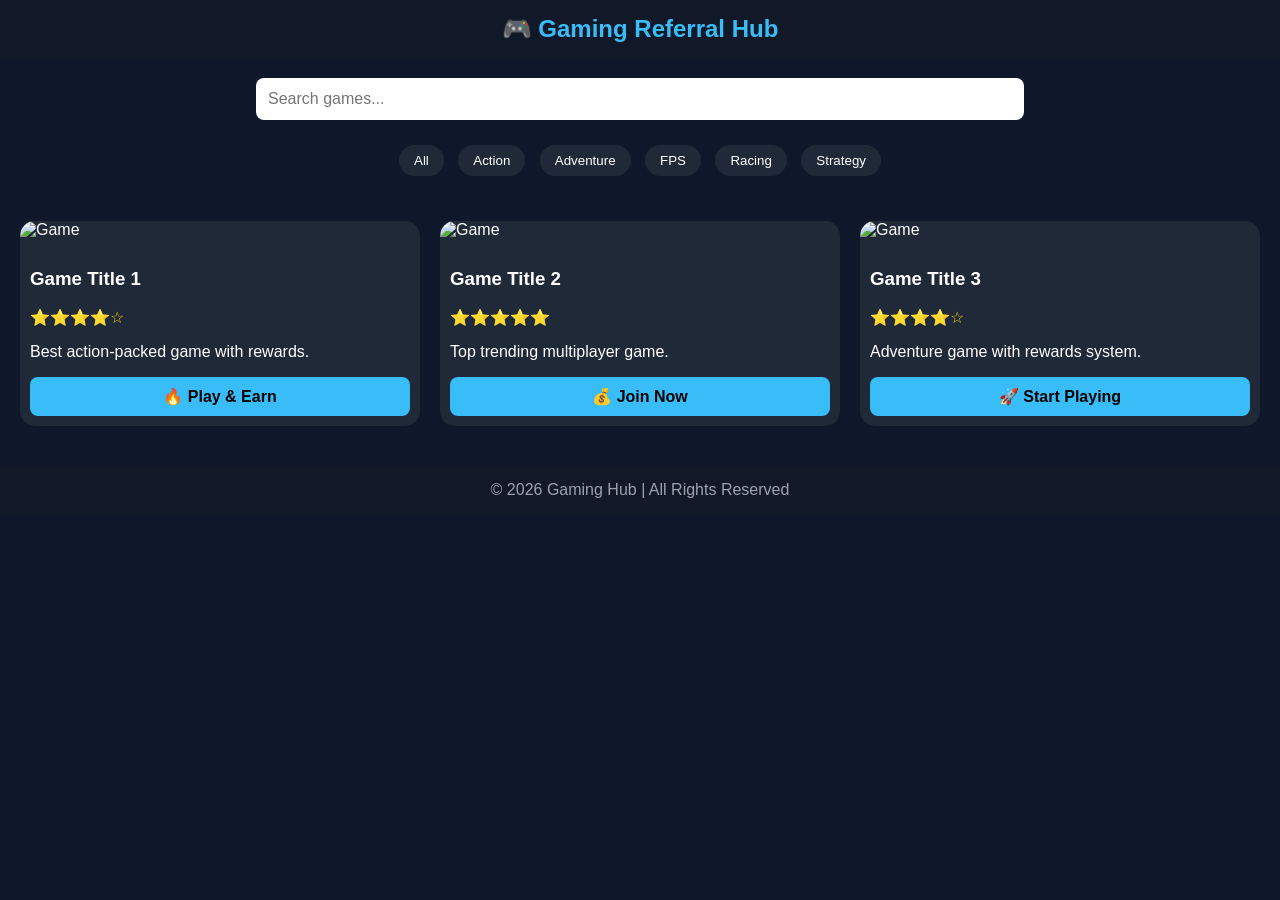
==== games.html @ f906c6b3 "Create games.html" ====
<!DOCTYPE html>
<html lang="en">
<head>
  <meta charset="UTF-8">
  <title>Gaming Hub - Games</title>
  <meta name="viewport" content="width=device-width, initial-scale=1.0">

  <style>
    body {
      margin: 0;
      font-family: Arial, sans-serif;
      background: #0f172a;
      color: #fff;
    }

    header {
      background: #111827;
      padding: 15px;
      text-align: center;
      font-size: 24px;
      font-weight: bold;
      color: #38bdf8;
    }

    /* Search Bar */
    .search-bar {
      text-align: center;
      margin: 20px;
    }

    .search-bar input {
      width: 60%;
      padding: 12px;
      border-radius: 8px;
      border: none;
      outline: none;
      font-size: 16px;
    }

    /* Categories */
    .categories {
      text-align: center;
      margin-bottom: 20px;
    }

    .categories button {
      margin: 5px;
      padding: 8px 15px;
      border: none;
      border-radius: 20px;
      cursor: pointer;
      background: #1f2937;
      color: white;
      transition: 0.3s;
    }

    .categories button:hover {
      background: #38bdf8;
      color: black;
    }

    /* Game Grid */
    .grid {
      display: grid;
      grid-template-columns: repeat(auto-fit, minmax(220px, 1fr));
      gap: 20px;
      padding: 20px;
    }

    .card {
      background: #1f2937;
      border-radius: 15px;
      overflow: hidden;
      transition: 0.3s;
    }

    .card:hover {
      transform: scale(1.05);
    }

    .card img {
      width: 100%;
      height: 150px;
      object-fit: cover;
    }

    .card-content {
      padding: 10px;
    }

    .rating {
      color: gold;
      margin: 5px 0;
    }

    .btn {
      display: block;
      text-align: center;
      margin-top: 10px;
      padding: 10px;
      background: #38bdf8;
      color: black;
      text-decoration: none;
      border-radius: 8px;
      font-weight: bold;
    }

    .btn:hover {
      background: #0ea5e9;
    }

    footer {
      text-align: center;
      padding: 15px;
      background: #111827;
      margin-top: 20px;
      color: #9ca3af;
    }
  </style>
</head>

<body>

<header>🎮 Gaming Referral Hub</header>

<!-- Search -->
<div class="search-bar">
  <input type="text" placeholder="Search games...">
</div>

<!-- Categories -->
<div class="categories">
  <button>All</button>
  <button>Action</button>
  <button>Adventure</button>
  <button>FPS</button>
  <button>Racing</button>
  <button>Strategy</button>
</div>

<!-- Games Grid -->
<div class="grid">

  <div class="card">
    <img src="https://via.placeholder.com/300x150" alt="Game">
    <div class="card-content">
      <h3>Game Title 1</h3>
      <div class="rating">⭐⭐⭐⭐☆</div>
      <p>Best action-packed game with rewards.</p>
      <a href="#" class="btn">🔥 Play & Earn</a>
    </div>
  </div>

  <div class="card">
    <img src="https://via.placeholder.com/300x150" alt="Game">
    <div class="card-content">
      <h3>Game Title 2</h3>
      <div class="rating">⭐⭐⭐⭐⭐</div>
      <p>Top trending multiplayer game.</p>
      <a href="#" class="btn">💰 Join Now</a>
    </div>
  </div>

  <div class="card">
    <img src="https://via.placeholder.com/300x150" alt="Game">
    <div class="card-content">
      <h3>Game Title 3</h3>
      <div class="rating">⭐⭐⭐⭐☆</div>
      <p>Adventure game with rewards system.</p>
      <a href="#" class="btn">🚀 Start Playing</a>
    </div>
  </div>

</div>

<footer>
  © 2026 Gaming Hub | All Rights Reserved
</footer>

</body>
</html>
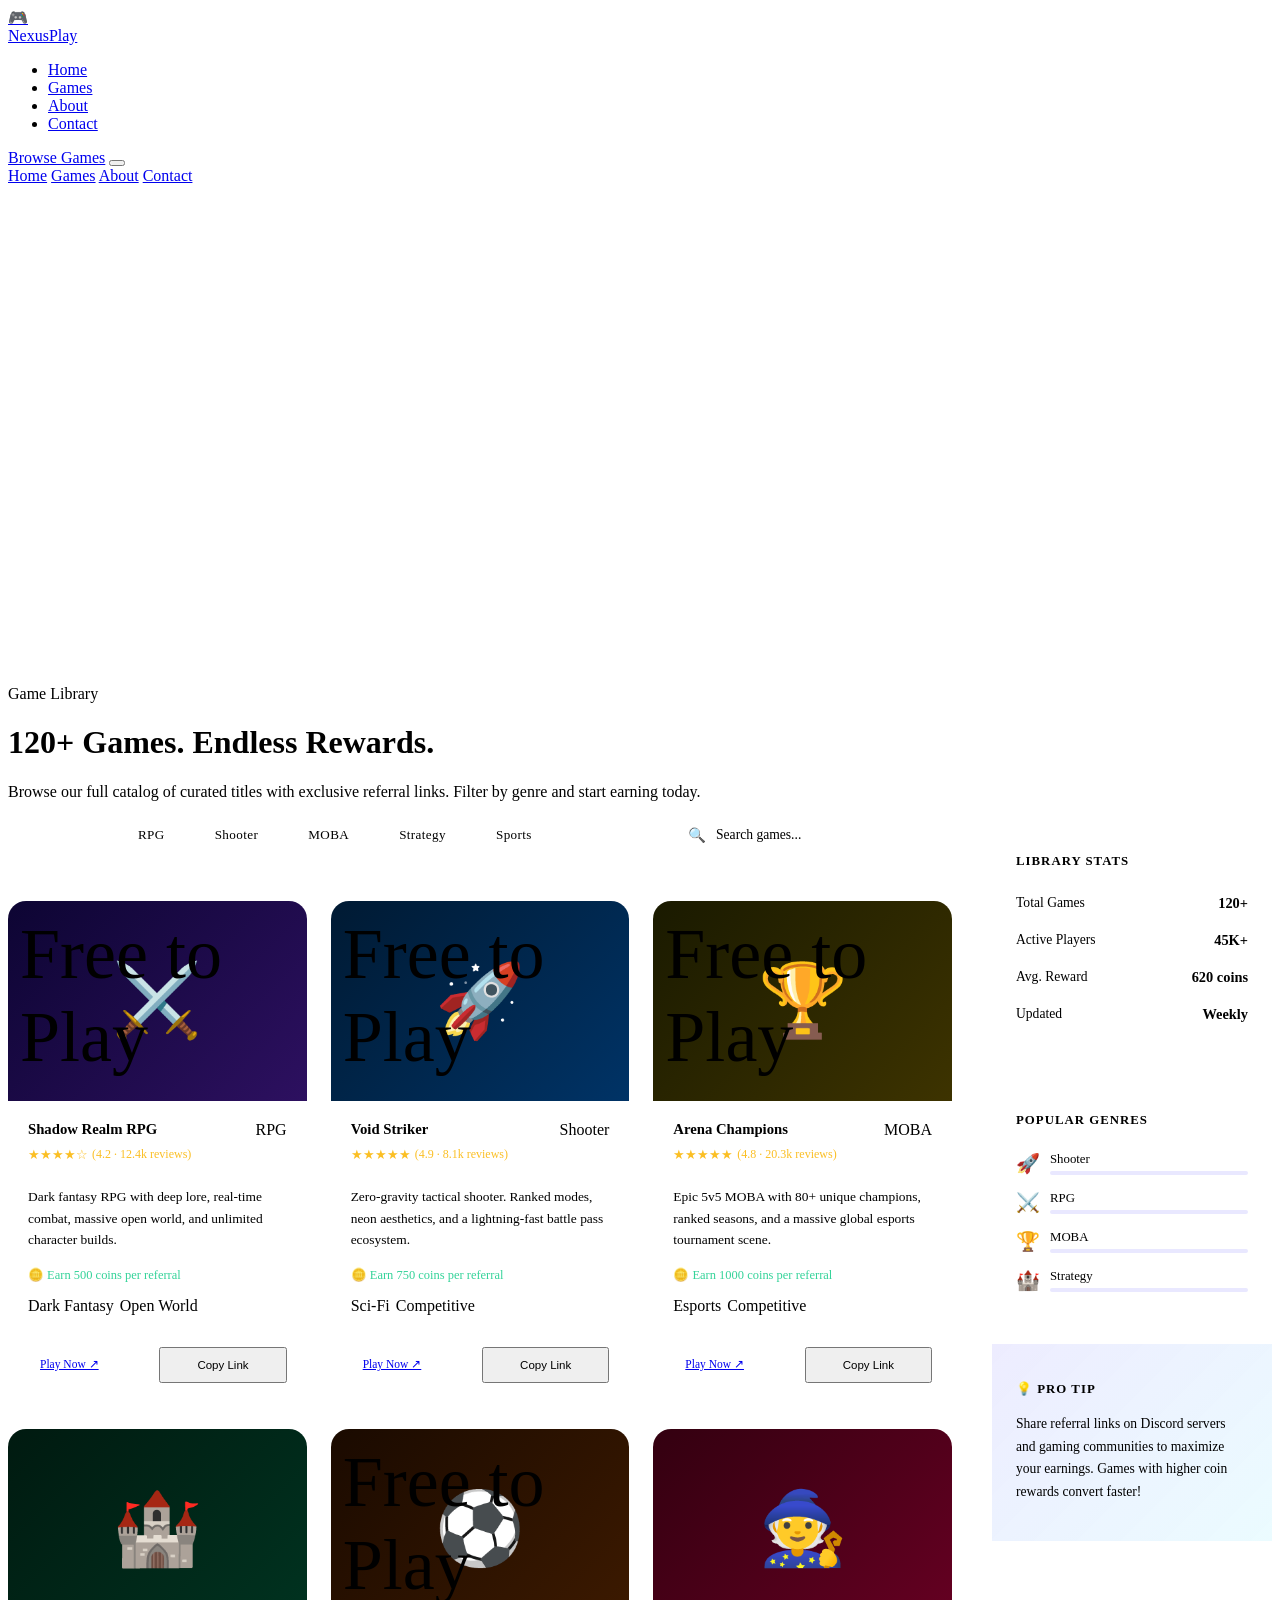
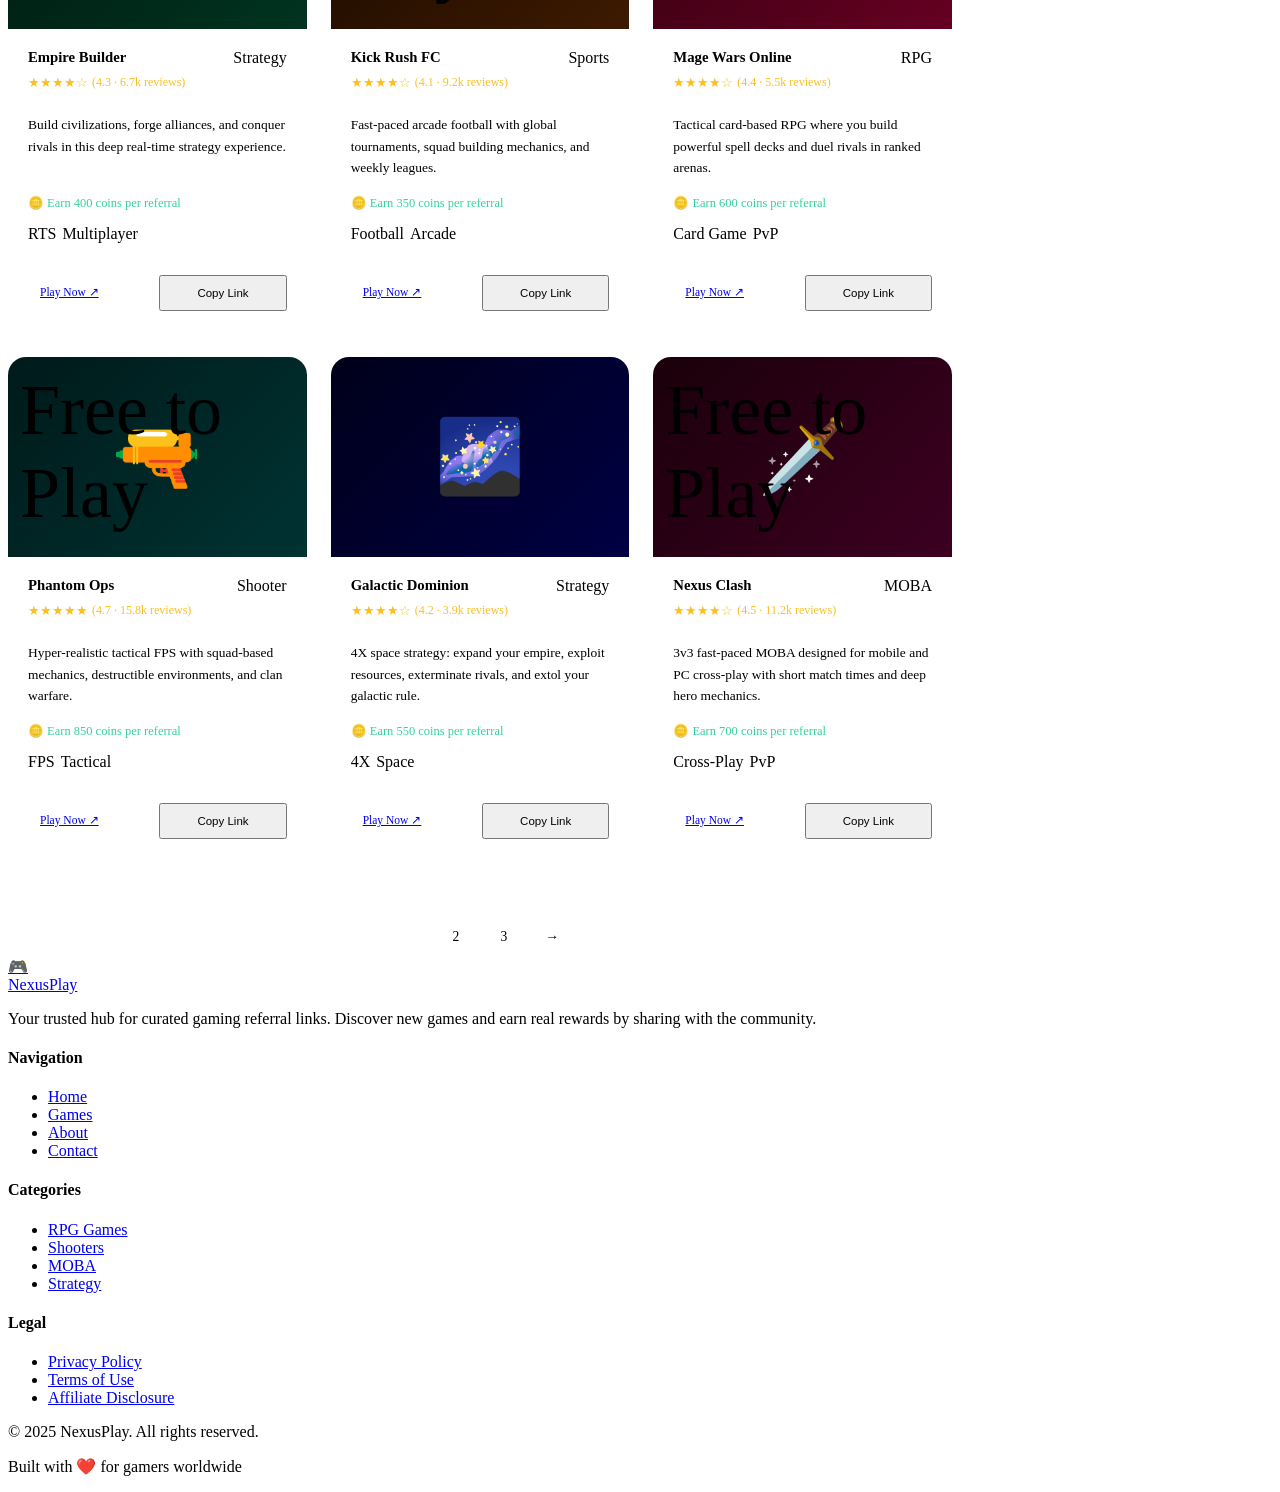
==== commit ac38b330: "Add files via upload" ====
--- a/games.html
+++ b/games.html
@@ -1,181 +1,535 @@
 <!DOCTYPE html>
 <html lang="en">
 <head>
-  <meta charset="UTF-8">
-  <title>Gaming Hub - Games</title>
-  <meta name="viewport" content="width=device-width, initial-scale=1.0">
-
+  <meta charset="UTF-8" />
+  <meta name="viewport" content="width=device-width, initial-scale=1.0" />
+  <title>Games — NexusPlay</title>
+  <meta name="description" content="Browse 120+ games with exclusive referral links. Filter by genre and start earning rewards today." />
+  <link rel="stylesheet" href="../css/style.css" />
+  <link rel="icon" href="data:image/svg+xml,<svg xmlns='http://www.w3.org/2000/svg' viewBox='0 0 100 100'><text y='.9em' font-size='90'>🎮</text></svg>" />
   <style>
-    body {
-      margin: 0;
-      font-family: Arial, sans-serif;
-      background: #0f172a;
+    /* ===== FILTER BAR ===== */
+    .filter-bar {
+      display: flex;
+      align-items: center;
+      gap: 10px;
+      flex-wrap: wrap;
+      margin-bottom: 48px;
+    }
+    .filter-btn {
+      padding: 8px 20px;
+      border-radius: 100px;
+      border: 1px solid var(--border);
+      background: var(--bg-card);
+      color: var(--text-secondary);
+      font-family: var(--font-body);
+      font-size: 0.82rem;
+      font-weight: 500;
+      cursor: pointer;
+      transition: var(--transition);
+      letter-spacing: 0.03em;
+    }
+    .filter-btn:hover {
+      border-color: var(--accent);
+      color: var(--accent);
+    }
+    .filter-btn.active {
+      background: var(--accent);
+      border-color: var(--accent);
       color: #fff;
-    }
-
-    header {
-      background: #111827;
-      padding: 15px;
-      text-align: center;
-      font-size: 24px;
-      font-weight: bold;
-      color: #38bdf8;
-    }
-
-    /* Search Bar */
-    .search-bar {
-      text-align: center;
-      margin: 20px;
-    }
-
-    .search-bar input {
-      width: 60%;
-      padding: 12px;
-      border-radius: 8px;
-      border: none;
+      box-shadow: 0 0 16px var(--accent-glow);
+    }
+
+    /* ===== SEARCH BAR ===== */
+    .search-wrap {
+      margin-left: auto;
+      position: relative;
+    }
+    .search-wrap input {
+      background: var(--bg-card);
+      border: 1px solid var(--border);
+      border-radius: var(--radius);
+      color: var(--text-primary);
+      font-family: var(--font-body);
+      font-size: 0.85rem;
+      padding: 10px 16px 10px 40px;
+      width: 220px;
+      transition: var(--transition);
       outline: none;
-      font-size: 16px;
-    }
-
-    /* Categories */
-    .categories {
-      text-align: center;
-      margin-bottom: 20px;
-    }
-
-    .categories button {
-      margin: 5px;
-      padding: 8px 15px;
-      border: none;
-      border-radius: 20px;
+    }
+    .search-wrap input:focus {
+      border-color: var(--accent);
+      box-shadow: 0 0 0 3px var(--accent-glow);
+    }
+    .search-wrap input::placeholder { color: var(--text-muted); }
+    .search-wrap .search-icon {
+      position: absolute;
+      left: 12px; top: 50%;
+      transform: translateY(-50%);
+      color: var(--text-muted);
+      font-size: 0.9rem;
+      pointer-events: none;
+    }
+
+    /* ===== GAMES GRID ===== */
+    .games-listing {
+      display: grid;
+      grid-template-columns: repeat(3, 1fr);
+      gap: 24px;
+    }
+
+    /* ===== GAME CARD ===== */
+    .game-card {
+      display: flex;
+      flex-direction: column;
+      transition: var(--transition);
+    }
+    .gc-thumb {
+      height: 200px;
+      display: flex;
+      align-items: center;
+      justify-content: center;
+      font-size: 4.5rem;
+      position: relative;
+      overflow: hidden;
+      border-radius: 18px 18px 0 0;
+    }
+    .gc-thumb::after {
+      content: '';
+      position: absolute;
+      inset: 0;
+      background: linear-gradient(to bottom, transparent 30%, var(--bg-card) 100%);
+    }
+    .gc-thumb .free-badge {
+      position: absolute;
+      top: 12px; left: 12px;
+      z-index: 2;
+    }
+    .gc-body { padding: 20px 20px 22px; flex: 1; display: flex; flex-direction: column; }
+    .gc-header { display: flex; justify-content: space-between; align-items: flex-start; margin-bottom: 8px; }
+    .gc-title { font-family: var(--font-display); font-size: 0.92rem; font-weight: 700; }
+    .gc-rating { color: #fbbf24; font-size: 0.8rem; margin-bottom: 10px; display: flex; align-items: center; gap: 4px; }
+    .gc-rating span { color: var(--text-muted); font-size: 0.75rem; }
+    .gc-desc { color: var(--text-secondary); font-size: 0.84rem; line-height: 1.6; margin-bottom: 16px; flex: 1; }
+    .gc-tags { display: flex; gap: 6px; flex-wrap: wrap; margin-bottom: 16px; }
+    .gc-footer {
+      display: flex;
+      gap: 8px;
+      border-top: 1px solid var(--border);
+      padding-top: 16px;
+    }
+    .gc-footer .btn { flex: 1; justify-content: center; font-size: 0.72rem; padding: 10px 12px; }
+    .gc-reward {
+      display: flex;
+      align-items: center;
+      gap: 6px;
+      font-size: 0.78rem;
+      color: #34d399;
+      margin-bottom: 14px;
+      font-weight: 500;
+    }
+
+    /* ===== PAGINATION ===== */
+    .pagination {
+      display: flex;
+      justify-content: center;
+      gap: 8px;
+      margin-top: 56px;
+    }
+    .page-btn {
+      width: 40px; height: 40px;
+      display: flex; align-items: center; justify-content: center;
+      border-radius: var(--radius);
+      border: 1px solid var(--border);
+      background: var(--bg-card);
+      color: var(--text-secondary);
+      font-size: 0.85rem;
       cursor: pointer;
-      background: #1f2937;
-      color: white;
-      transition: 0.3s;
-    }
-
-    .categories button:hover {
-      background: #38bdf8;
-      color: black;
-    }
-
-    /* Game Grid */
-    .grid {
-      display: grid;
-      grid-template-columns: repeat(auto-fit, minmax(220px, 1fr));
-      gap: 20px;
-      padding: 20px;
-    }
-
-    .card {
-      background: #1f2937;
-      border-radius: 15px;
-      overflow: hidden;
-      transition: 0.3s;
-    }
-
-    .card:hover {
-      transform: scale(1.05);
-    }
-
-    .card img {
-      width: 100%;
-      height: 150px;
-      object-fit: cover;
-    }
-
-    .card-content {
-      padding: 10px;
-    }
-
-    .rating {
-      color: gold;
-      margin: 5px 0;
-    }
-
-    .btn {
-      display: block;
-      text-align: center;
-      margin-top: 10px;
-      padding: 10px;
-      background: #38bdf8;
-      color: black;
-      text-decoration: none;
-      border-radius: 8px;
-      font-weight: bold;
-    }
-
-    .btn:hover {
-      background: #0ea5e9;
-    }
-
-    footer {
-      text-align: center;
-      padding: 15px;
-      background: #111827;
-      margin-top: 20px;
-      color: #9ca3af;
-    }
+      transition: var(--transition);
+      font-family: var(--font-body);
+    }
+    .page-btn:hover { border-color: var(--accent); color: var(--accent); }
+    .page-btn.active { background: var(--accent); border-color: var(--accent); color: #fff; }
+
+    /* ===== SIDEBAR STATS ===== */
+    .page-layout { display: grid; grid-template-columns: 1fr 280px; gap: 40px; align-items: start; }
+    .sidebar { position: sticky; top: 100px; display: flex; flex-direction: column; gap: 20px; }
+    .sidebar-card { background: var(--bg-card); border: 1px solid var(--border); border-radius: var(--radius-lg); padding: 24px; }
+    .sidebar-card h3 { font-size: 0.8rem; font-weight: 700; letter-spacing: 0.08em; text-transform: uppercase; color: var(--text-muted); margin-bottom: 16px; }
+    .sidebar-stat { display: flex; justify-content: space-between; align-items: center; padding: 10px 0; border-bottom: 1px solid var(--border); }
+    .sidebar-stat:last-child { border-bottom: none; }
+    .sidebar-stat-label { font-size: 0.85rem; color: var(--text-secondary); }
+    .sidebar-stat-val { font-family: var(--font-display); font-size: 0.9rem; font-weight: 700; color: var(--accent); }
+    .top-genre { display: flex; align-items: center; gap: 10px; padding: 8px 0; }
+    .genre-icon { font-size: 1.2rem; }
+    .genre-bar-wrap { flex: 1; }
+    .genre-name { font-size: 0.8rem; margin-bottom: 4px; color: var(--text-secondary); }
+    .genre-bar { height: 4px; background: rgba(108,99,255,0.15); border-radius: 2px; overflow: hidden; }
+    .genre-bar-fill { height: 100%; background: linear-gradient(90deg, var(--accent), var(--accent-2)); border-radius: 2px; }
+
+    @media (max-width: 1100px) { .page-layout { grid-template-columns: 1fr; } .sidebar { position: static; } }
+    @media (max-width: 768px) { .games-listing { grid-template-columns: 1fr 1fr; } }
+    @media (max-width: 520px) { .games-listing { grid-template-columns: 1fr; } .filter-bar { flex-direction: column; align-items: flex-start; } .search-wrap { margin-left: 0; width: 100%; } .search-wrap input { width: 100%; } }
   </style>
 </head>
-
 <body>
 
-<header>🎮 Gaming Referral Hub</header>
-
-<!-- Search -->
-<div class="search-bar">
-  <input type="text" placeholder="Search games...">
+<!-- NAVBAR -->
+<nav class="navbar">
+  <div class="nav-inner">
+    <a href="../index.html" class="nav-logo">
+      <div class="logo-icon">🎮</div> NexusPlay
+    </a>
+    <ul class="nav-links">
+      <li><a href="../index.html">Home</a></li>
+      <li><a href="games.html">Games</a></li>
+      <li><a href="about.html">About</a></li>
+      <li><a href="contact.html">Contact</a></li>
+    </ul>
+    <a href="games.html" class="btn btn-primary btn-sm nav-cta">Browse Games</a>
+    <button class="hamburger" aria-label="Menu"><span></span><span></span><span></span></button>
+  </div>
+</nav>
+<nav class="mobile-nav">
+  <a href="../index.html">Home</a>
+  <a href="games.html">Games</a>
+  <a href="about.html">About</a>
+  <a href="contact.html">Contact</a>
+</nav>
+
+<!-- PAGE HERO -->
+<div class="page-hero">
+  <div class="orb orb-purple" style="width:500px;height:500px;top:-200px;left:50%;transform:translateX(-50%);"></div>
+  <div class="grid-bg"></div>
+  <div class="eyebrow fade-up">Game Library</div>
+  <h1 class="fade-up-2"><span style="color:var(--accent);">120+</span> Games. Endless Rewards.</h1>
+  <p class="fade-up-3">Browse our full catalog of curated titles with exclusive referral links. Filter by genre and start earning today.</p>
 </div>
 
-<!-- Categories -->
-<div class="categories">
-  <button>All</button>
-  <button>Action</button>
-  <button>Adventure</button>
-  <button>FPS</button>
-  <button>Racing</button>
-  <button>Strategy</button>
-</div>
-
-<!-- Games Grid -->
-<div class="grid">
-
-  <div class="card">
-    <img src="https://via.placeholder.com/300x150" alt="Game">
-    <div class="card-content">
-      <h3>Game Title 1</h3>
-      <div class="rating">⭐⭐⭐⭐☆</div>
-      <p>Best action-packed game with rewards.</p>
-      <a href="#" class="btn">🔥 Play & Earn</a>
+<!-- MAIN CONTENT -->
+<section class="section" style="padding-top:0;">
+  <div class="container">
+    <div class="page-layout">
+      <!-- Games List -->
+      <div>
+        <!-- Filter Bar -->
+        <div class="filter-bar reveal">
+          <button class="filter-btn active" data-filter="all">All Games</button>
+          <button class="filter-btn" data-filter="rpg">RPG</button>
+          <button class="filter-btn" data-filter="shooter">Shooter</button>
+          <button class="filter-btn" data-filter="moba">MOBA</button>
+          <button class="filter-btn" data-filter="strategy">Strategy</button>
+          <button class="filter-btn" data-filter="sports">Sports</button>
+          <div class="search-wrap">
+            <span class="search-icon">🔍</span>
+            <input type="text" placeholder="Search games..." id="gameSearch" />
+          </div>
+        </div>
+
+        <!-- Cards Grid -->
+        <div class="games-listing" id="gamesGrid">
+
+          <div class="card game-card" data-genre="rpg">
+            <div class="gc-thumb" style="background:linear-gradient(135deg,#0d0533,#2d1060);">
+              ⚔️
+              <span class="free-badge badge badge-green">Free to Play</span>
+            </div>
+            <div class="gc-body">
+              <div class="gc-header">
+                <div class="gc-title">Shadow Realm RPG</div>
+                <span class="badge badge-purple">RPG</span>
+              </div>
+              <div class="gc-rating">★★★★☆ <span>(4.2 · 12.4k reviews)</span></div>
+              <p class="gc-desc">Dark fantasy RPG with deep lore, real-time combat, massive open world, and unlimited character builds.</p>
+              <div class="gc-reward">🪙 Earn 500 coins per referral</div>
+              <div class="gc-tags">
+                <span class="badge badge-purple">Dark Fantasy</span>
+                <span class="badge badge-cyan">Open World</span>
+              </div>
+              <div class="gc-footer">
+                <a href="https://shadowrealmrpg.com/ref=nexusplay" target="_blank" class="btn btn-primary">Play Now ↗</a>
+                <button class="btn btn-outline copy-btn" data-url="https://shadowrealmrpg.com/ref=nexusplay">Copy Link</button>
+              </div>
+            </div>
+          </div>
+
+          <div class="card game-card" data-genre="shooter">
+            <div class="gc-thumb" style="background:linear-gradient(135deg,#001a33,#003366);">
+              🚀
+              <span class="free-badge badge badge-green">Free to Play</span>
+            </div>
+            <div class="gc-body">
+              <div class="gc-header">
+                <div class="gc-title">Void Striker</div>
+                <span class="badge badge-cyan">Shooter</span>
+              </div>
+              <div class="gc-rating">★★★★★ <span>(4.9 · 8.1k reviews)</span></div>
+              <p class="gc-desc">Zero-gravity tactical shooter. Ranked modes, neon aesthetics, and a lightning-fast battle pass ecosystem.</p>
+              <div class="gc-reward">🪙 Earn 750 coins per referral</div>
+              <div class="gc-tags">
+                <span class="badge badge-cyan">Sci-Fi</span>
+                <span class="badge badge-orange">Competitive</span>
+              </div>
+              <div class="gc-footer">
+                <a href="https://voidstriker.gg/ref=nexusplay" target="_blank" class="btn btn-primary">Play Now ↗</a>
+                <button class="btn btn-outline copy-btn" data-url="https://voidstriker.gg/ref=nexusplay">Copy Link</button>
+              </div>
+            </div>
+          </div>
+
+          <div class="card game-card" data-genre="moba">
+            <div class="gc-thumb" style="background:linear-gradient(135deg,#1a1a00,#3d3300);">
+              🏆
+              <span class="free-badge badge badge-green">Free to Play</span>
+            </div>
+            <div class="gc-body">
+              <div class="gc-header">
+                <div class="gc-title">Arena Champions</div>
+                <span class="badge badge-orange">MOBA</span>
+              </div>
+              <div class="gc-rating">★★★★★ <span>(4.8 · 20.3k reviews)</span></div>
+              <p class="gc-desc">Epic 5v5 MOBA with 80+ unique champions, ranked seasons, and a massive global esports tournament scene.</p>
+              <div class="gc-reward">🪙 Earn 1000 coins per referral</div>
+              <div class="gc-tags">
+                <span class="badge badge-orange">Esports</span>
+                <span class="badge badge-purple">Competitive</span>
+              </div>
+              <div class="gc-footer">
+                <a href="https://arenachampions.com/ref=nexusplay" target="_blank" class="btn btn-primary">Play Now ↗</a>
+                <button class="btn btn-outline copy-btn" data-url="https://arenachampions.com/ref=nexusplay">Copy Link</button>
+              </div>
+            </div>
+          </div>
+
+          <div class="card game-card" data-genre="strategy">
+            <div class="gc-thumb" style="background:linear-gradient(135deg,#001a10,#003320);">
+              🏰
+            </div>
+            <div class="gc-body">
+              <div class="gc-header">
+                <div class="gc-title">Empire Builder</div>
+                <span class="badge badge-green">Strategy</span>
+              </div>
+              <div class="gc-rating">★★★★☆ <span>(4.3 · 6.7k reviews)</span></div>
+              <p class="gc-desc">Build civilizations, forge alliances, and conquer rivals in this deep real-time strategy experience.</p>
+              <div class="gc-reward">🪙 Earn 400 coins per referral</div>
+              <div class="gc-tags">
+                <span class="badge badge-green">RTS</span>
+                <span class="badge badge-cyan">Multiplayer</span>
+              </div>
+              <div class="gc-footer">
+                <a href="https://empirebuilder.io/ref=nexusplay" target="_blank" class="btn btn-primary">Play Now ↗</a>
+                <button class="btn btn-outline copy-btn" data-url="https://empirebuilder.io/ref=nexusplay">Copy Link</button>
+              </div>
+            </div>
+          </div>
+
+          <div class="card game-card" data-genre="sports">
+            <div class="gc-thumb" style="background:linear-gradient(135deg,#1a0a00,#3d1a00);">
+              ⚽
+              <span class="free-badge badge badge-green">Free to Play</span>
+            </div>
+            <div class="gc-body">
+              <div class="gc-header">
+                <div class="gc-title">Kick Rush FC</div>
+                <span class="badge badge-orange">Sports</span>
+              </div>
+              <div class="gc-rating">★★★★☆ <span>(4.1 · 9.2k reviews)</span></div>
+              <p class="gc-desc">Fast-paced arcade football with global tournaments, squad building mechanics, and weekly leagues.</p>
+              <div class="gc-reward">🪙 Earn 350 coins per referral</div>
+              <div class="gc-tags">
+                <span class="badge badge-orange">Football</span>
+                <span class="badge badge-purple">Arcade</span>
+              </div>
+              <div class="gc-footer">
+                <a href="https://kickrushfc.com/ref=nexusplay" target="_blank" class="btn btn-primary">Play Now ↗</a>
+                <button class="btn btn-outline copy-btn" data-url="https://kickrushfc.com/ref=nexusplay">Copy Link</button>
+              </div>
+            </div>
+          </div>
+
+          <div class="card game-card" data-genre="rpg">
+            <div class="gc-thumb" style="background:linear-gradient(135deg,#330010,#660022);">
+              🧙
+            </div>
+            <div class="gc-body">
+              <div class="gc-header">
+                <div class="gc-title">Mage Wars Online</div>
+                <span class="badge badge-purple">RPG</span>
+              </div>
+              <div class="gc-rating">★★★★☆ <span>(4.4 · 5.5k reviews)</span></div>
+              <p class="gc-desc">Tactical card-based RPG where you build powerful spell decks and duel rivals in ranked arenas.</p>
+              <div class="gc-reward">🪙 Earn 600 coins per referral</div>
+              <div class="gc-tags">
+                <span class="badge badge-purple">Card Game</span>
+                <span class="badge badge-cyan">PvP</span>
+              </div>
+              <div class="gc-footer">
+                <a href="https://magewars.online/ref=nexusplay" target="_blank" class="btn btn-primary">Play Now ↗</a>
+                <button class="btn btn-outline copy-btn" data-url="https://magewars.online/ref=nexusplay">Copy Link</button>
+              </div>
+            </div>
+          </div>
+
+          <div class="card game-card" data-genre="shooter">
+            <div class="gc-thumb" style="background:linear-gradient(135deg,#001a1a,#003333);">
+              🔫
+              <span class="free-badge badge badge-green">Free to Play</span>
+            </div>
+            <div class="gc-body">
+              <div class="gc-header">
+                <div class="gc-title">Phantom Ops</div>
+                <span class="badge badge-cyan">Shooter</span>
+              </div>
+              <div class="gc-rating">★★★★★ <span>(4.7 · 15.8k reviews)</span></div>
+              <p class="gc-desc">Hyper-realistic tactical FPS with squad-based mechanics, destructible environments, and clan warfare.</p>
+              <div class="gc-reward">🪙 Earn 850 coins per referral</div>
+              <div class="gc-tags">
+                <span class="badge badge-cyan">FPS</span>
+                <span class="badge badge-orange">Tactical</span>
+              </div>
+              <div class="gc-footer">
+                <a href="https://phantomops.gg/ref=nexusplay" target="_blank" class="btn btn-primary">Play Now ↗</a>
+                <button class="btn btn-outline copy-btn" data-url="https://phantomops.gg/ref=nexusplay">Copy Link</button>
+              </div>
+            </div>
+          </div>
+
+          <div class="card game-card" data-genre="strategy">
+            <div class="gc-thumb" style="background:linear-gradient(135deg,#00001a,#000044);">
+              🌌
+            </div>
+            <div class="gc-body">
+              <div class="gc-header">
+                <div class="gc-title">Galactic Dominion</div>
+                <span class="badge badge-green">Strategy</span>
+              </div>
+              <div class="gc-rating">★★★★☆ <span>(4.2 · 3.9k reviews)</span></div>
+              <p class="gc-desc">4X space strategy: expand your empire, exploit resources, exterminate rivals, and extol your galactic rule.</p>
+              <div class="gc-reward">🪙 Earn 550 coins per referral</div>
+              <div class="gc-tags">
+                <span class="badge badge-green">4X</span>
+                <span class="badge badge-purple">Space</span>
+              </div>
+              <div class="gc-footer">
+                <a href="https://galacticdominion.com/ref=nexusplay" target="_blank" class="btn btn-primary">Play Now ↗</a>
+                <button class="btn btn-outline copy-btn" data-url="https://galacticdominion.com/ref=nexusplay">Copy Link</button>
+              </div>
+            </div>
+          </div>
+
+          <div class="card game-card" data-genre="moba">
+            <div class="gc-thumb" style="background:linear-gradient(135deg,#1a000a,#3d0022);">
+              🗡️
+              <span class="free-badge badge badge-green">Free to Play</span>
+            </div>
+            <div class="gc-body">
+              <div class="gc-header">
+                <div class="gc-title">Nexus Clash</div>
+                <span class="badge badge-orange">MOBA</span>
+              </div>
+              <div class="gc-rating">★★★★☆ <span>(4.5 · 11.2k reviews)</span></div>
+              <p class="gc-desc">3v3 fast-paced MOBA designed for mobile and PC cross-play with short match times and deep hero mechanics.</p>
+              <div class="gc-reward">🪙 Earn 700 coins per referral</div>
+              <div class="gc-tags">
+                <span class="badge badge-orange">Cross-Play</span>
+                <span class="badge badge-cyan">PvP</span>
+              </div>
+              <div class="gc-footer">
+                <a href="https://nexusclash.io/ref=nexusplay" target="_blank" class="btn btn-primary">Play Now ↗</a>
+                <button class="btn btn-outline copy-btn" data-url="https://nexusclash.io/ref=nexusplay">Copy Link</button>
+              </div>
+            </div>
+          </div>
+
+        </div><!-- /gamesGrid -->
+
+        <!-- Pagination -->
+        <div class="pagination reveal">
+          <button class="page-btn active">1</button>
+          <button class="page-btn">2</button>
+          <button class="page-btn">3</button>
+          <button class="page-btn">→</button>
+        </div>
+      </div><!-- /main col -->
+
+      <!-- Sidebar -->
+      <aside class="sidebar">
+        <div class="sidebar-card reveal">
+          <h3>Library Stats</h3>
+          <div class="sidebar-stat"><span class="sidebar-stat-label">Total Games</span><span class="sidebar-stat-val">120+</span></div>
+          <div class="sidebar-stat"><span class="sidebar-stat-label">Active Players</span><span class="sidebar-stat-val">45K+</span></div>
+          <div class="sidebar-stat"><span class="sidebar-stat-label">Avg. Reward</span><span class="sidebar-stat-val">620 coins</span></div>
+          <div class="sidebar-stat"><span class="sidebar-stat-label">Updated</span><span class="sidebar-stat-val">Weekly</span></div>
+        </div>
+        <div class="sidebar-card reveal">
+          <h3>Popular Genres</h3>
+          <div class="top-genre">
+            <div class="genre-icon">🚀</div>
+            <div class="genre-bar-wrap">
+              <div class="genre-name">Shooter</div>
+              <div class="genre-bar"><div class="genre-bar-fill" style="width:85%"></div></div>
+            </div>
+          </div>
+          <div class="top-genre">
+            <div class="genre-icon">⚔️</div>
+            <div class="genre-bar-wrap">
+              <div class="genre-name">RPG</div>
+              <div class="genre-bar"><div class="genre-bar-fill" style="width:72%"></div></div>
+            </div>
+          </div>
+          <div class="top-genre">
+            <div class="genre-icon">🏆</div>
+            <div class="genre-bar-wrap">
+              <div class="genre-name">MOBA</div>
+              <div class="genre-bar"><div class="genre-bar-fill" style="width:65%"></div></div>
+            </div>
+          </div>
+          <div class="top-genre">
+            <div class="genre-icon">🏰</div>
+            <div class="genre-bar-wrap">
+              <div class="genre-name">Strategy</div>
+              <div class="genre-bar"><div class="genre-bar-fill" style="width:48%"></div></div>
+            </div>
+          </div>
+        </div>
+        <div class="sidebar-card reveal" style="background:linear-gradient(135deg,rgba(108,99,255,0.12),rgba(0,212,255,0.08));border-color:var(--border-hover);">
+          <h3>💡 Pro Tip</h3>
+          <p style="font-size:0.85rem;color:var(--text-secondary);line-height:1.65;margin-top:4px;">Share referral links on Discord servers and gaming communities to maximize your earnings. Games with higher coin rewards convert faster!</p>
+        </div>
+      </aside>
     </div>
   </div>
-
-  <div class="card">
-    <img src="https://via.placeholder.com/300x150" alt="Game">
-    <div class="card-content">
-      <h3>Game Title 2</h3>
-      <div class="rating">⭐⭐⭐⭐⭐</div>
-      <p>Top trending multiplayer game.</p>
-      <a href="#" class="btn">💰 Join Now</a>
+</section>
+
+<!-- FOOTER -->
+<footer>
+  <div class="footer-inner">
+    <div class="footer-grid">
+      <div class="footer-brand">
+        <a href="../index.html" class="nav-logo" style="font-size:1rem;"><div class="logo-icon">🎮</div> NexusPlay</a>
+        <p>Your trusted hub for curated gaming referral links. Discover new games and earn real rewards by sharing with the community.</p>
+      </div>
+      <div class="footer-col"><h4>Navigation</h4><ul><li><a href="../index.html">Home</a></li><li><a href="games.html">Games</a></li><li><a href="about.html">About</a></li><li><a href="contact.html">Contact</a></li></ul></div>
+      <div class="footer-col"><h4>Categories</h4><ul><li><a href="games.html">RPG Games</a></li><li><a href="games.html">Shooters</a></li><li><a href="games.html">MOBA</a></li><li><a href="games.html">Strategy</a></li></ul></div>
+      <div class="footer-col"><h4>Legal</h4><ul><li><a href="#">Privacy Policy</a></li><li><a href="#">Terms of Use</a></li><li><a href="#">Affiliate Disclosure</a></li></ul></div>
     </div>
+    <div class="footer-bottom"><p>© 2025 NexusPlay. All rights reserved.</p><p>Built with ❤️ for gamers worldwide</p></div>
   </div>
-
-  <div class="card">
-    <img src="https://via.placeholder.com/300x150" alt="Game">
-    <div class="card-content">
-      <h3>Game Title 3</h3>
-      <div class="rating">⭐⭐⭐⭐☆</div>
-      <p>Adventure game with rewards system.</p>
-      <a href="#" class="btn">🚀 Start Playing</a>
-    </div>
-  </div>
-
-</div>
-
-<footer>
-  © 2026 Gaming Hub | All Rights Reserved
 </footer>
 
+<script src="../js/main.js"></script>
+<script>
+  // Live search
+  const searchInput = document.getElementById('gameSearch');
+  searchInput.addEventListener('input', () => {
+    const q = searchInput.value.toLowerCase();
+    document.querySelectorAll('.game-card').forEach(card => {
+      const title = card.querySelector('.gc-title').textContent.toLowerCase();
+      const desc = card.querySelector('.gc-desc').textContent.toLowerCase();
+      card.style.display = (title.includes(q) || desc.includes(q)) ? 'flex' : 'none';
+    });
+  });
+</script>
 </body>
 </html>
